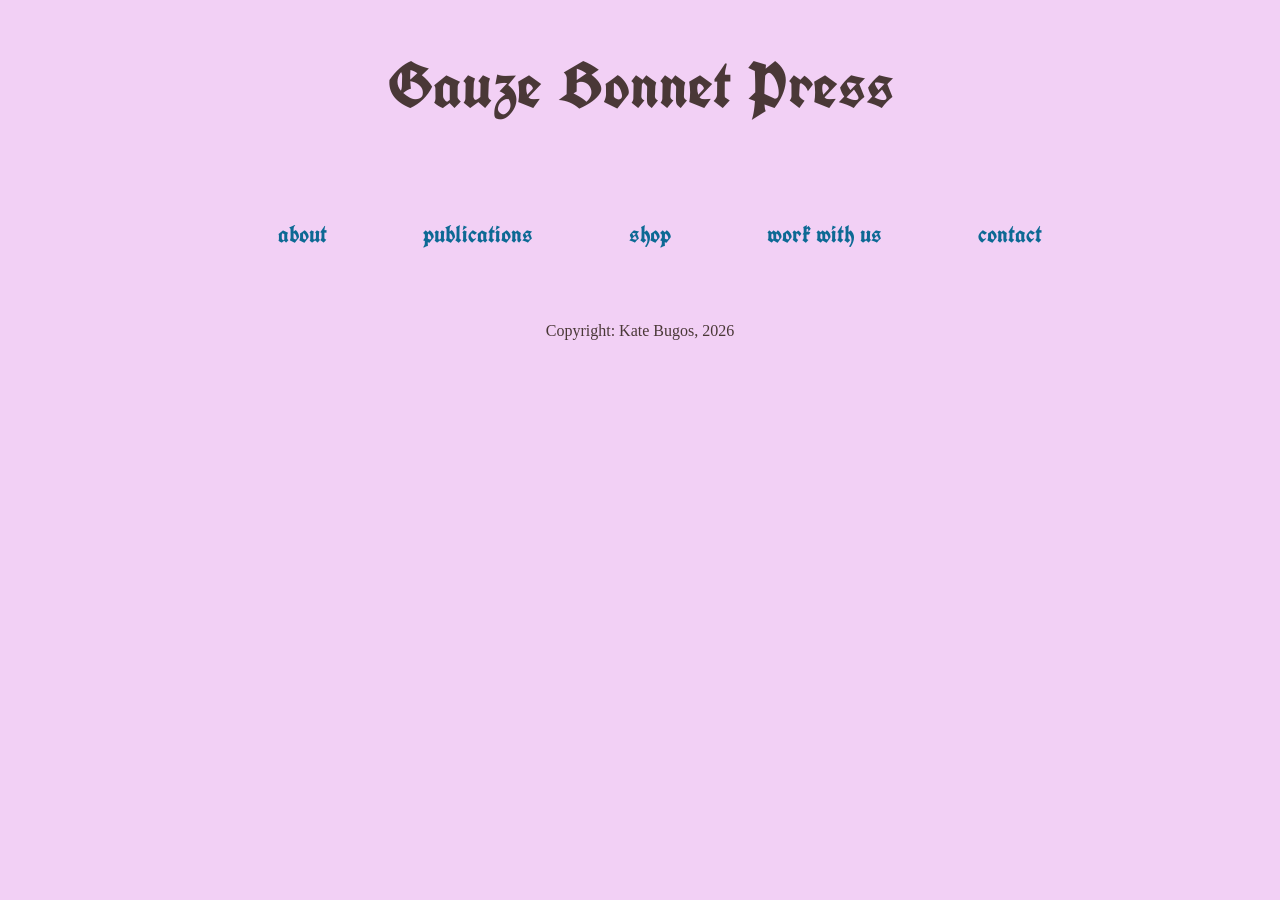
==== index.html @ 3d6127d2 "build" ====
<!DOCTYPE html>
<html>
    <head>
            <title>Gauze Bonnet Press</title>
            <link href="style.css" rel="stylesheet">
            <link rel="icon" type="image/x-icon" href="./images/favicon.ico">
            <link rel="preconnect" href="https://fonts.googleapis.com">
<link rel="preconnect" href="https://fonts.gstatic.com" crossorigin>
<link href="https://fonts.googleapis.com/css2?family=UnifrakturCook:wght@700&display=swap" rel="stylesheet">
    </head>
    <body>
        <header>
            <a href="./index.html"><h1>Gauze Bonnet Press</h1></a>
                  <nav>
            <ul>
                <li>
                    <a href="./about.html">about</a>
                </li>
                <li>
                    <a href="./publications.html">publications</a>
                </li>
                <li>
                    <a href="./shop.html">shop</a>
                </li>
                <li>
                    <a href="./workwithus.html">work with us</a>
                </li>
                <li>
                    <a href="./contact.html">contact</a>
                </li>
            </ul>
            </nav>
        </header>
        <main>

        </main>
        <footer>
<p>Copyright: Kate Bugos, 2026</p>
        </footer>
    </body>
</html>
---- style.css ----
html {
    background-color: #f2d0f5;
}

p {
    color: #4a3837;
    font-family: "EB Garamond";
    padding: 1em 2em;
    text-align: center;
    font-size: 1.3em;
}

h3 {
    font-family: "UnifrakturCook";
    font-size: 2em;
    color: #4a3837;
    text-align: center;
}

h1 {
    font-family: "UnifrakturCook";
    font-size: 4em;
    color: #4a3837;
    text-align: center;
}

nav {
   display: flex;
   justify-content: center;
   padding-top: 0.5em;
   flex-wrap: wrap;
}

nav ul {
   display: inline-flex;
   justify-content: center;

}

 nav li {
   padding: 1em 2em;
   list-style-type: none;
   transition: all 0.2s ease-in-out;
   font-family: "UnifrakturCook";
   font-size: 1.5em;
}

nav li a {
      text-decoration: none;
      color: #0d6994;
}


nav li:hover {
  transform: scale(1.5);
  color: antiquewhite;
}

nav li a:hover {
  color: white;
}

.currentpage {
    color: white;
}

a {
    text-decoration: none;
      color: #0d6994;
}

a:hover {
  color: white;
}

.unifrakturcook-bold {
  font-family: "UnifrakturCook", cursive;
  font-weight: 700;
  font-style: normal;
}


.eb-garamond> {
  font-family: "EB Garamond", serif;
  font-optical-sizing: auto;
  font-weight: 400;
  font-style: normal;
}

footer p {
    font-size: 1em;
}
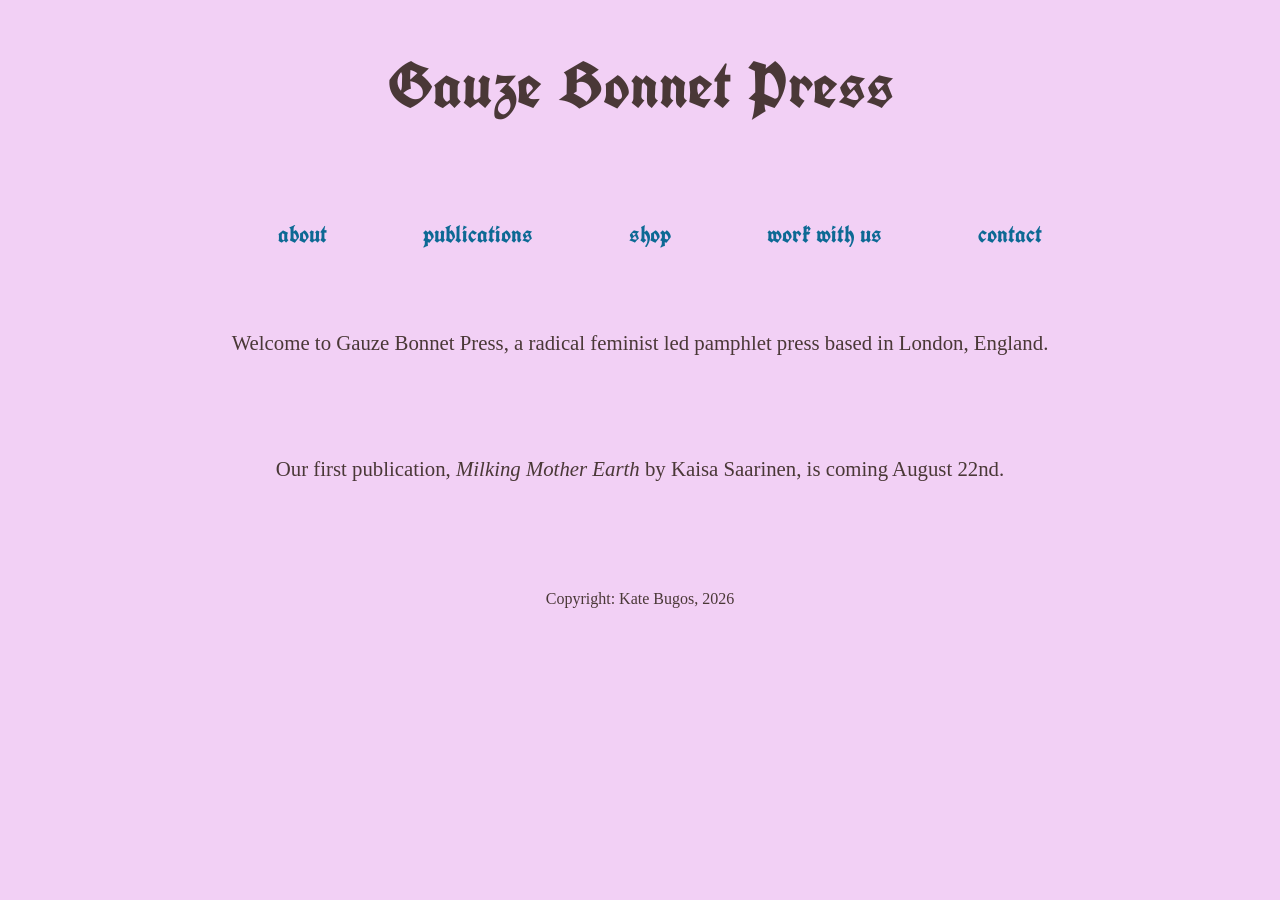
==== commit bbde73d3: "Update index.html" ====
--- a/index.html
+++ b/index.html
@@ -32,7 +32,10 @@
             </nav>
         </header>
         <main>
-
+            <p>Welcome to Gauze Bonnet Press, a radical feminist led pamphlet press based in London, England.</p>
+            <br>
+            <p>Our first publication, <i>Milking Mother Earth</i> by Kaisa Saarinen, is coming August 22nd.</p>
+            <br><br>
         </main>
         <footer>
 <p>Copyright: Kate Bugos, 2026</p>
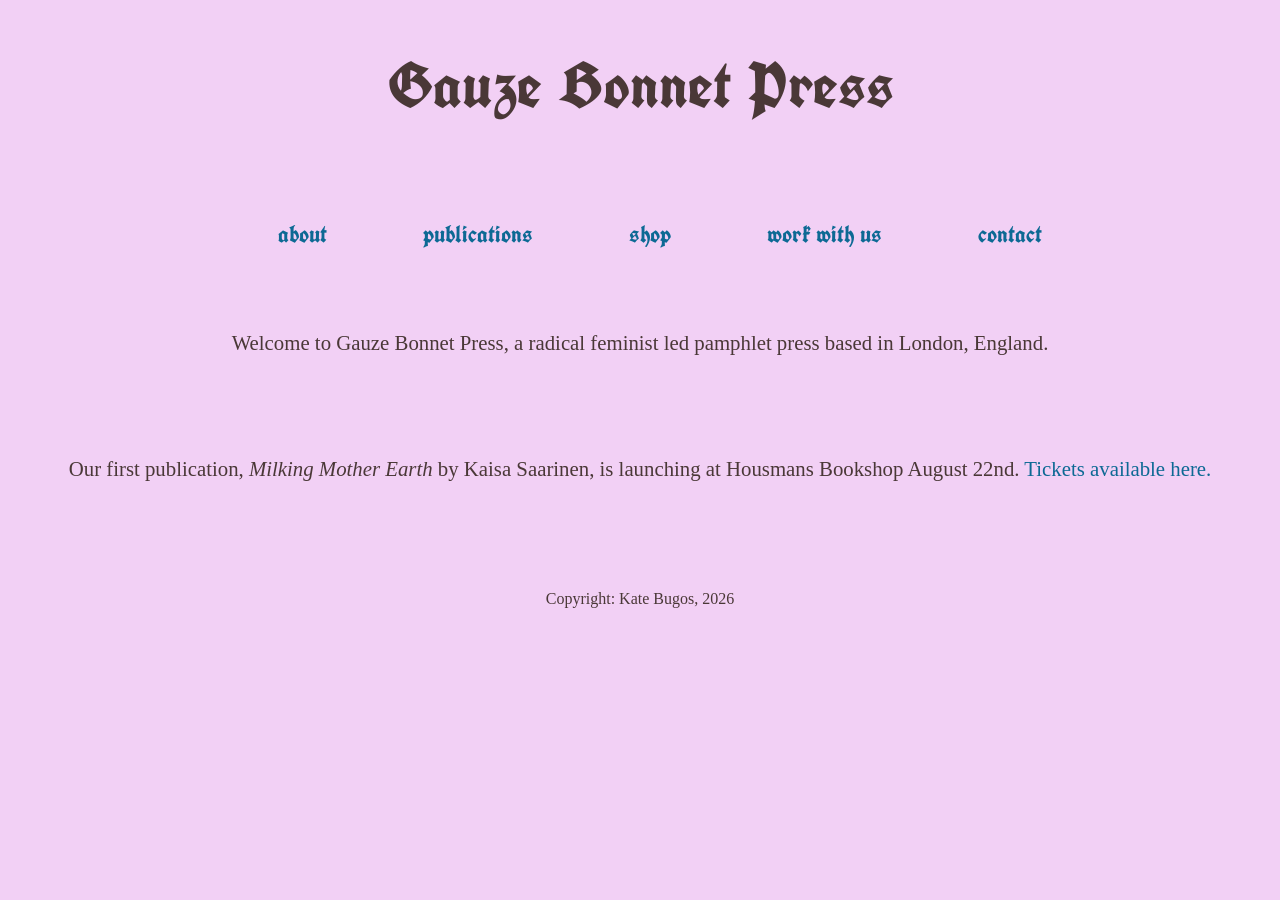
==== commit ff6ca594: "Update index.html" ====
--- a/index.html
+++ b/index.html
@@ -34,7 +34,7 @@
         <main>
             <p>Welcome to Gauze Bonnet Press, a radical feminist led pamphlet press based in London, England.</p>
             <br>
-            <p>Our first publication, <i>Milking Mother Earth</i> by Kaisa Saarinen, is coming August 22nd.</p>
+            <p>Our first publication, <i>Milking Mother Earth</i> by Kaisa Saarinen, is launching at Housmans Bookshop August 22nd. <a href='https://housmans.com/event/book-launch-milking-mother-earth-fragments-of-an-investigation-by-kaisa-saarinen/'>Tickets available here.</a></p>
             <br><br>
         </main>
         <footer>
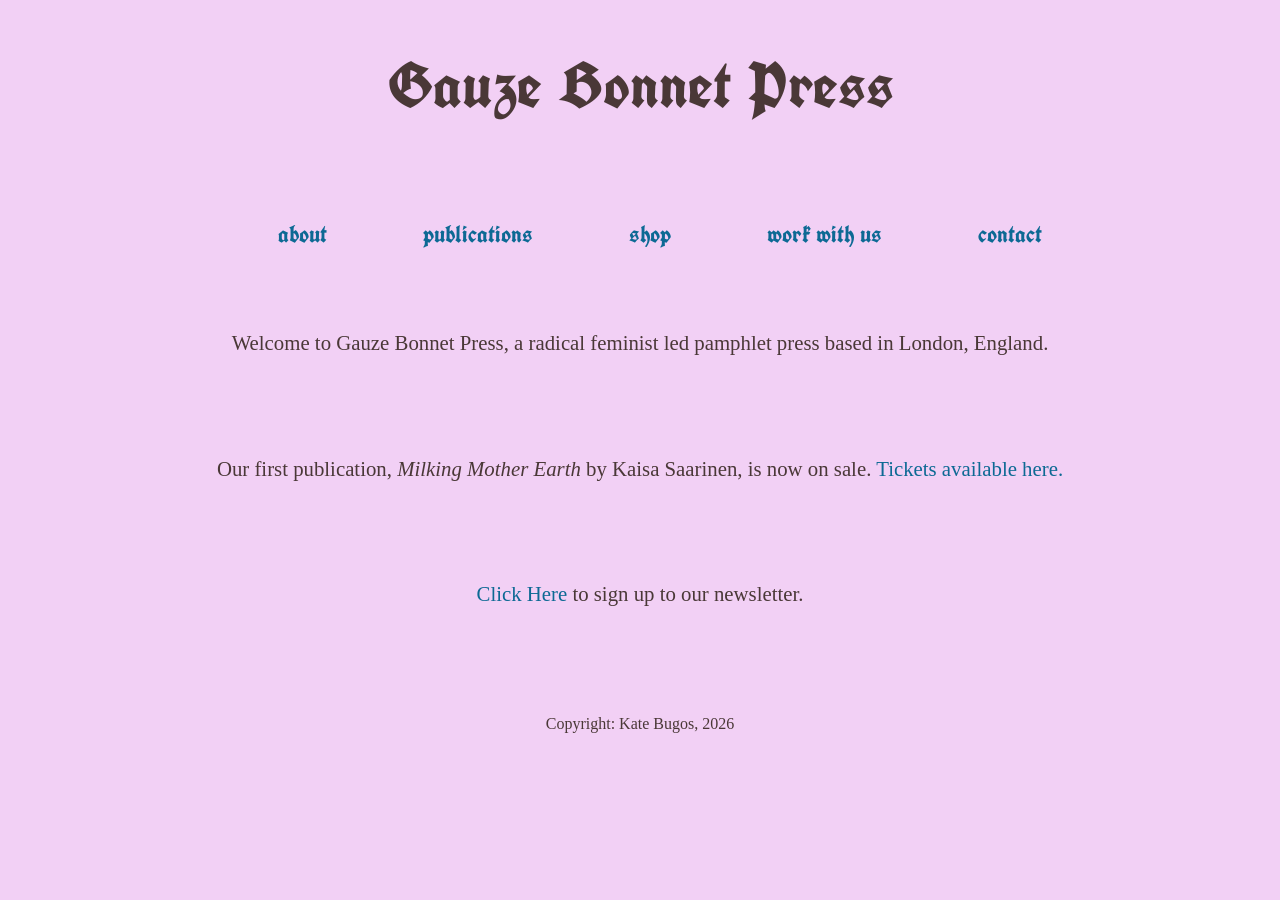
==== commit 22f5af4c: "Update index.html" ====
--- a/index.html
+++ b/index.html
@@ -34,7 +34,9 @@
         <main>
             <p>Welcome to Gauze Bonnet Press, a radical feminist led pamphlet press based in London, England.</p>
             <br>
-            <p>Our first publication, <i>Milking Mother Earth</i> by Kaisa Saarinen, is launching at Housmans Bookshop August 22nd. <a href='https://housmans.com/event/book-launch-milking-mother-earth-fragments-of-an-investigation-by-kaisa-saarinen/'>Tickets available here.</a></p>
+            <p>Our first publication, <i>Milking Mother Earth</i> by Kaisa Saarinen, is now on sale. <a href='https://housmans.com/event/book-launch-milking-mother-earth-fragments-of-an-investigation-by-kaisa-saarinen/'>Tickets available here.</a></p>
+            <br>
+            <p><a href="mailto:gauzebonnetpress@gmail.com?subject=Newsletter%20Signup">Click Here</a> to sign up to our newsletter.</p>
             <br><br>
         </main>
         <footer>
--- a/style.css
+++ b/style.css
@@ -9,6 +9,14 @@
     padding: 1em 2em;
     text-align: center;
     font-size: 1.3em;
+}
+
+li {
+    color: #4a3837;
+    font-family: "EB Garamond";
+    padding: 1em 2em;
+    font-size: 1.3em;
+    list-style-type: square;
 }
 
 h3 {
@@ -65,6 +73,44 @@
     color: white;
 }
 
+#productbox {
+  display: flex;
+  margin: auto;
+  align-items: start;
+  padding: 0em 2em;
+}
+
+#producttext {
+  text-align: center;
+}
+
+#producttext li {
+  text-align: left;
+}
+
+#productsdisplay {
+  display: flex;
+}
+
+.product {
+  padding: 1em;
+  margin: auto;
+  display: flex;
+  flex-direction: column;
+  justify-content: center;
+  align-items: center;
+}
+
+.product img {
+  max-height: 15em;
+}
+
+.product img:hover {
+  opacity: 50%;
+  transition: 0.5s;
+}
+
+
 a {
     text-decoration: none;
       color: #0d6994;
@@ -72,6 +118,23 @@
 
 a:hover {
   color: white;
+}
+
+button {
+  color: #0d6994;
+  background-color: white;
+  font-family: "UnifrakturCook";
+  border-radius: 1em;
+  box-shadow: none;
+  border: none;
+  padding: 0.7em;
+  text-decoration: none;
+  font-size: 1.2em;
+
+}
+
+button a:hover {
+  color: #4a3837;
 }
 
 .unifrakturcook-bold {
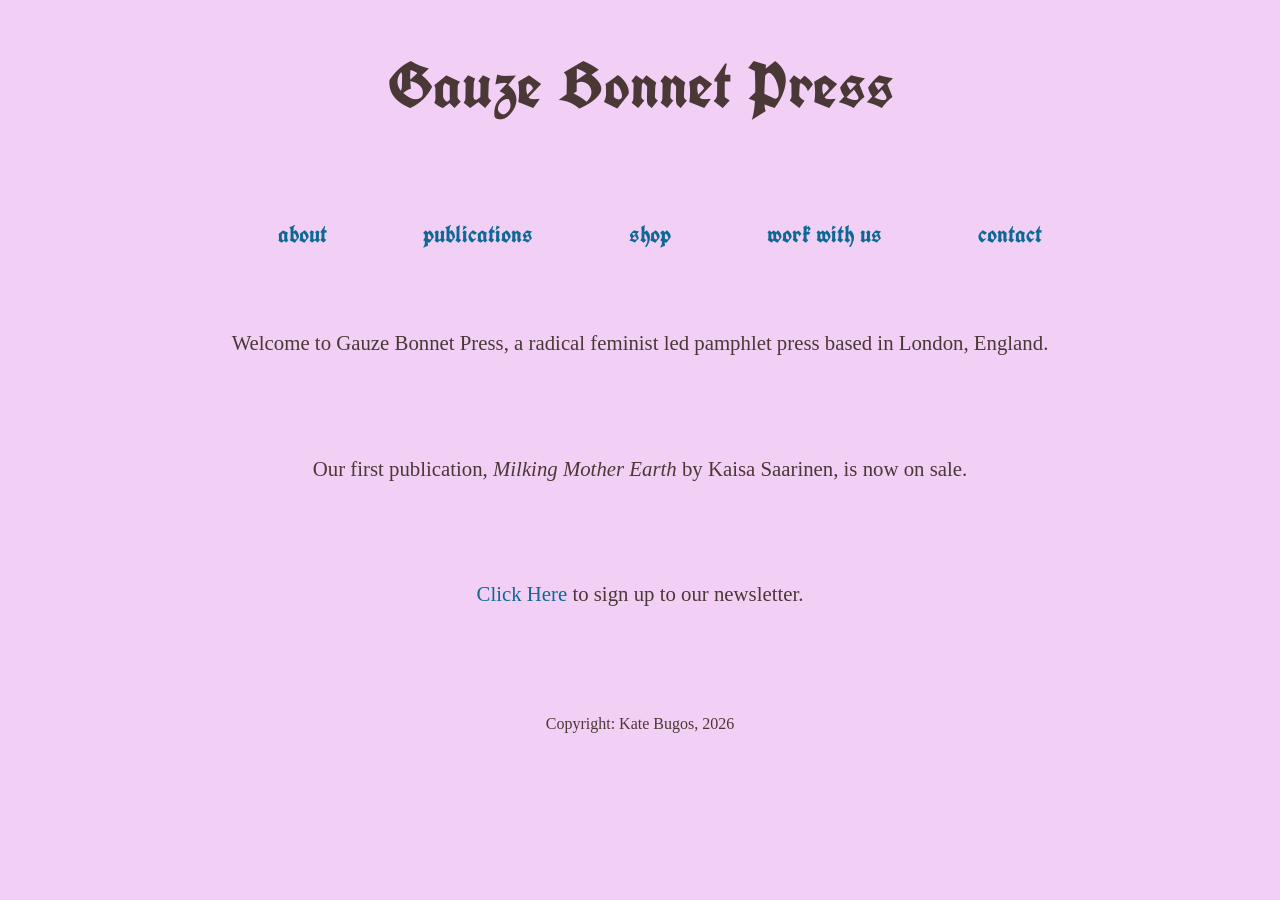
==== commit b7a42fd5: "Update index.html" ====
--- a/index.html
+++ b/index.html
@@ -34,7 +34,7 @@
         <main>
             <p>Welcome to Gauze Bonnet Press, a radical feminist led pamphlet press based in London, England.</p>
             <br>
-            <p>Our first publication, <i>Milking Mother Earth</i> by Kaisa Saarinen, is now on sale. <a href='https://housmans.com/event/book-launch-milking-mother-earth-fragments-of-an-investigation-by-kaisa-saarinen/'>Tickets available here.</a></p>
+            <p>Our first publication, <i>Milking Mother Earth</i> by Kaisa Saarinen, is now on sale.</a></p>
             <br>
             <p><a href="mailto:gauzebonnetpress@gmail.com?subject=Newsletter%20Signup">Click Here</a> to sign up to our newsletter.</p>
             <br><br>
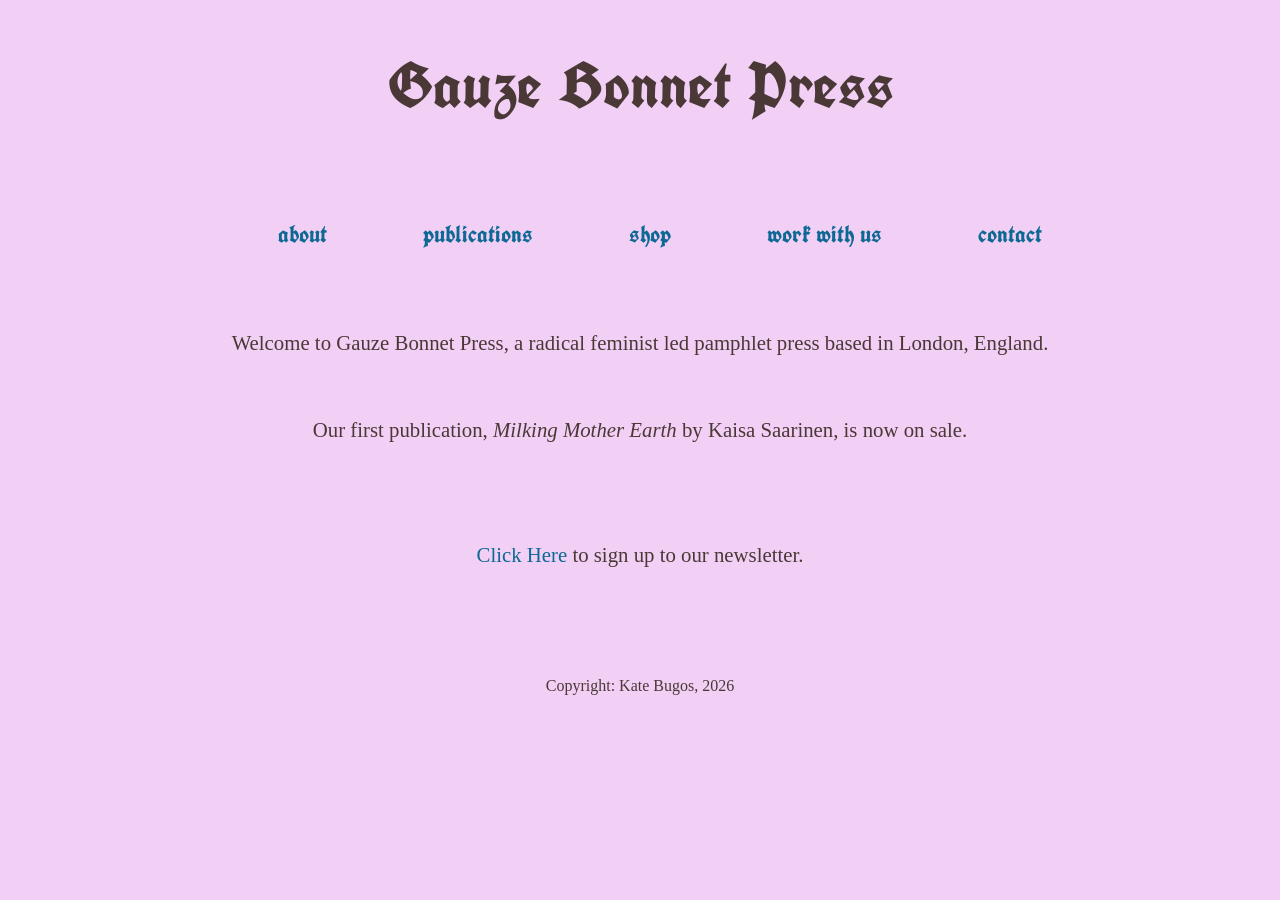
==== commit 8b8d512b: "Update index.html" ====
--- a/index.html
+++ b/index.html
@@ -33,7 +33,6 @@
         </header>
         <main>
             <p>Welcome to Gauze Bonnet Press, a radical feminist led pamphlet press based in London, England.</p>
-            <br>
             <p>Our first publication, <i>Milking Mother Earth</i> by Kaisa Saarinen, is now on sale.</a></p>
             <br>
             <p><a href="mailto:gauzebonnetpress@gmail.com?subject=Newsletter%20Signup">Click Here</a> to sign up to our newsletter.</p>
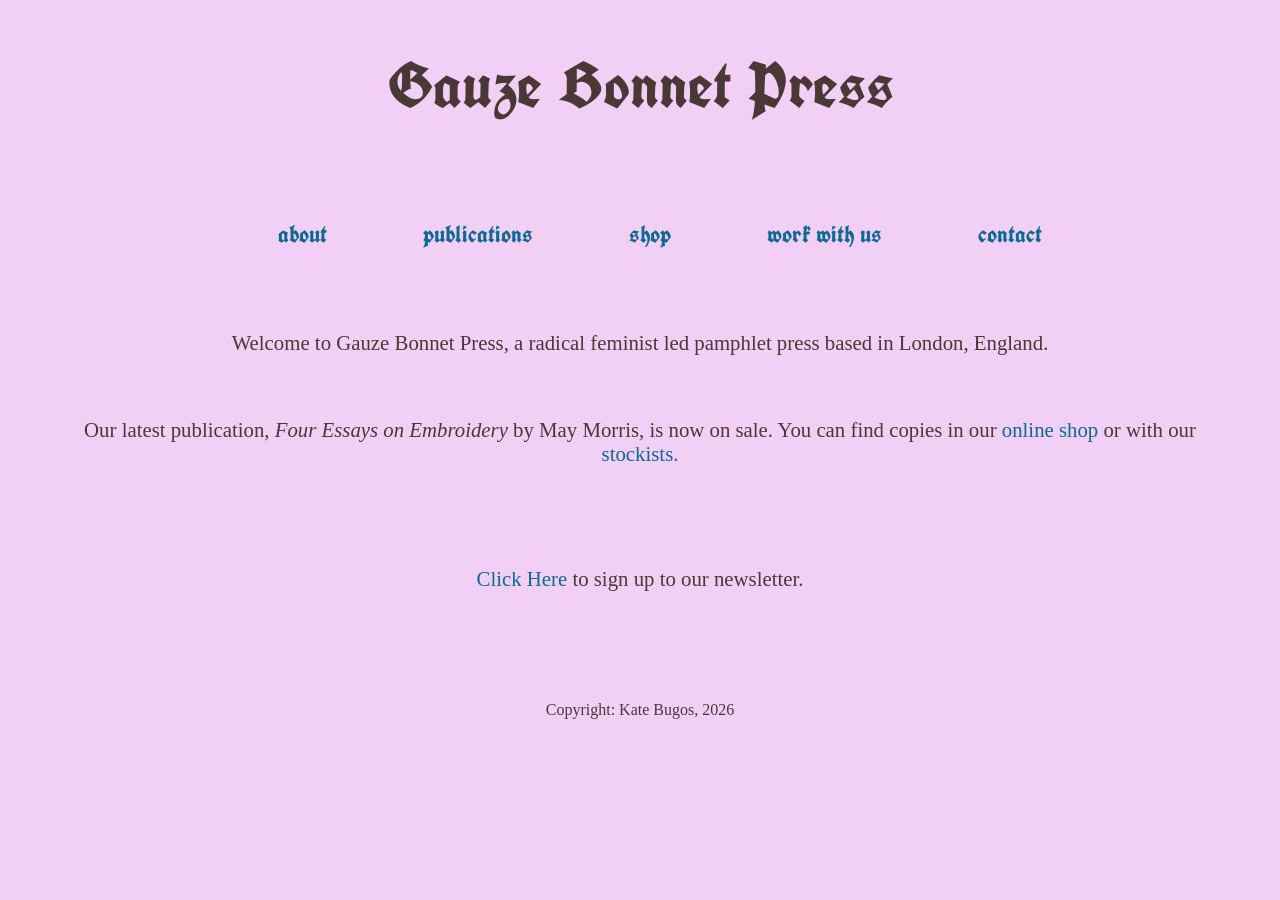
==== commit 11ef049c: "update" ====
--- a/index.html
+++ b/index.html
@@ -33,7 +33,8 @@
         </header>
         <main>
             <p>Welcome to Gauze Bonnet Press, a radical feminist led pamphlet press based in London, England.</p>
-            <p>Our first publication, <i>Milking Mother Earth</i> by Kaisa Saarinen, is now on sale.</a></p>
+            <p>Our latest publication, <i>Four Essays on Embroidery</i> by May Morris, is now on sale. 
+                You can find copies in our <a href="https://gauze-bonnet-press.square.site/s/shop">online shop</a> or with our <a href="./stockists.html">stockists.</a></p>
             <br>
             <p><a href="mailto:gauzebonnetpress@gmail.com?subject=Newsletter%20Signup">Click Here</a> to sign up to our newsletter.</p>
             <br><br>
--- a/style.css
+++ b/style.css
@@ -19,11 +19,18 @@
     list-style-type: square;
 }
 
+
 h3 {
     font-family: "UnifrakturCook";
     font-size: 2em;
     color: #4a3837;
     text-align: center;
+}
+
+h4 {
+  color: #4a3837;
+  font-family: "EB Garamond";
+  font-size: 1.5em;
 }
 
 h1 {
@@ -92,6 +99,18 @@
   display: flex;
 }
 
+#mobilelinks {
+  display: flex;
+  flex-direction: column;
+  padding: 5em;
+  margin: 5em;
+  align-content: center;
+}
+
+#mobilelinks a {
+  font-size: 2.5em;
+}
+
 .product {
   padding: 1em;
   margin: auto;
